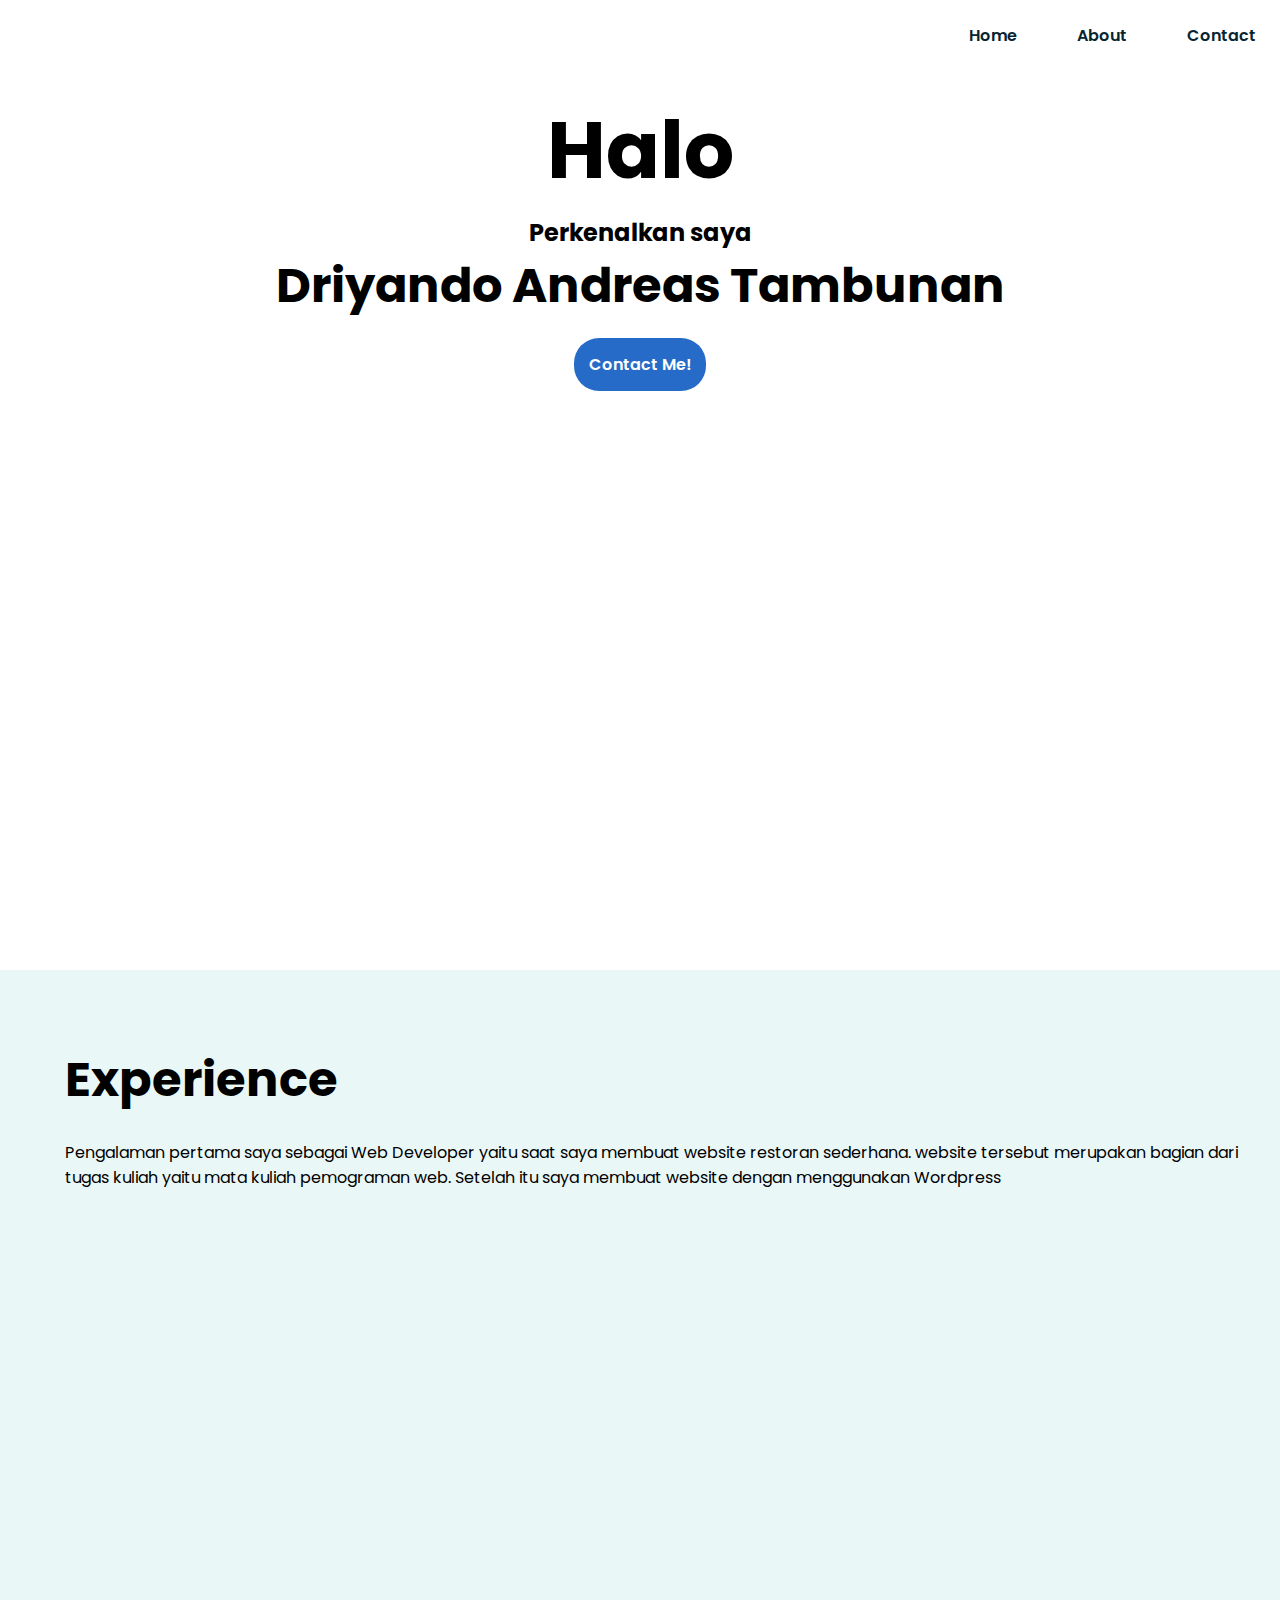
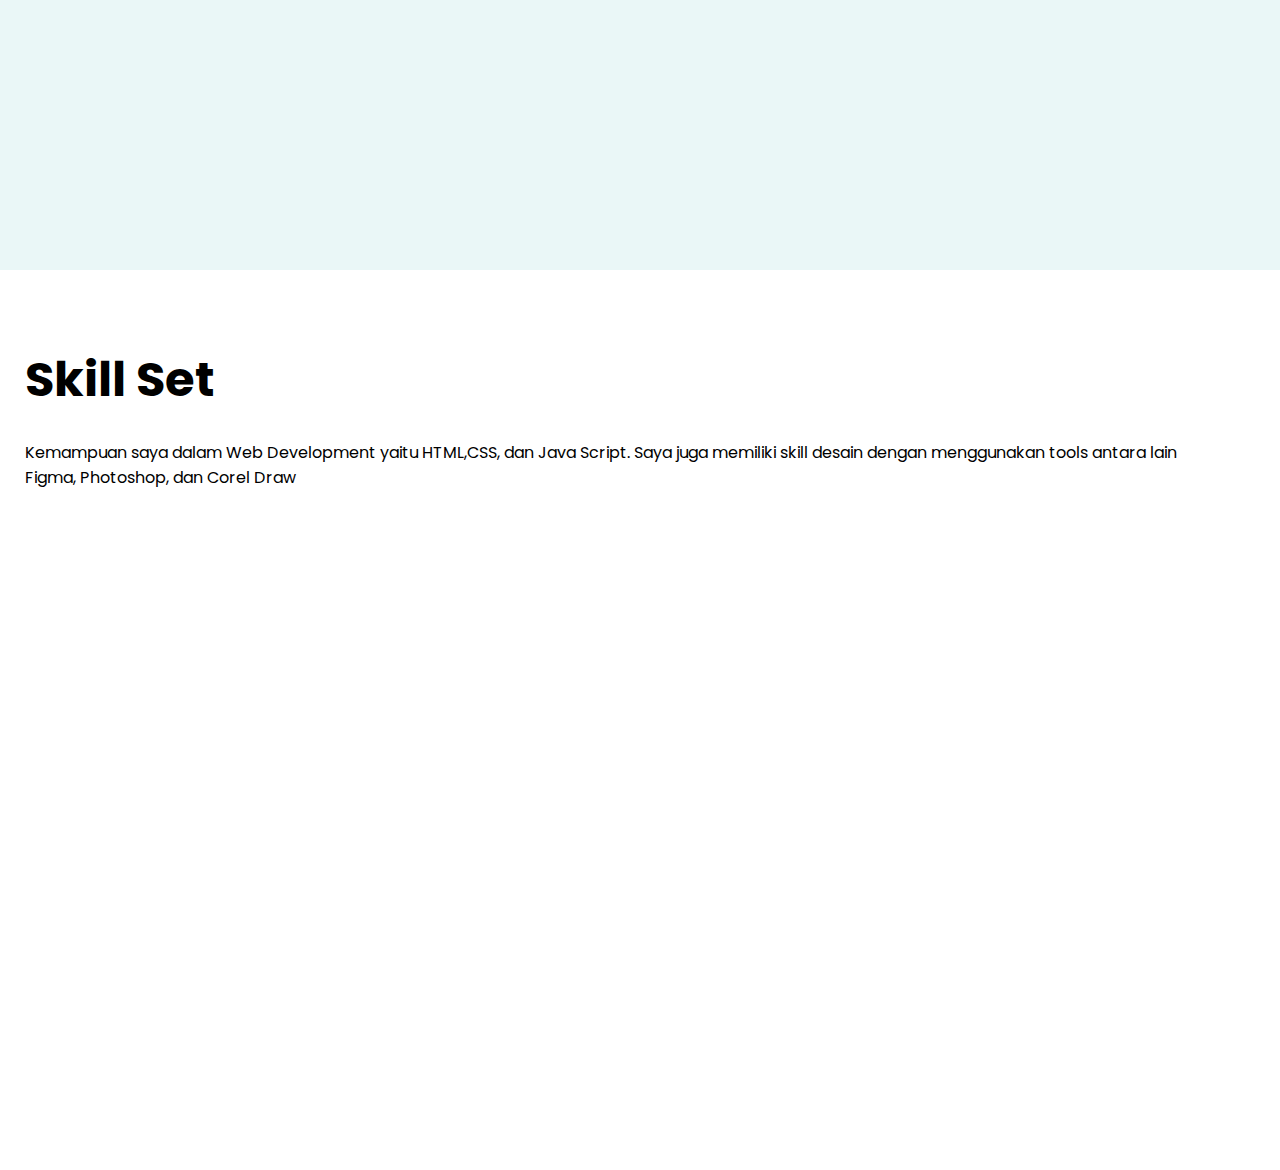
==== public/index.html @ f1596177 "Update" ====
<!DOCTYPE html>
<html lang="en">
  <head>
    <meta charset="UTF-8" />
    <meta http-equiv="X-UA-Compatible" content="IE=edge" />
    <meta name="viewport" content="width=device-width, initial-scale=1.0" />
    <link rel="preconnect" href="https://fonts.googleapis.com" />
    <link rel="preconnect" href="https://fonts.gstatic.com" crossorigin />
    <link rel="icon" href="/src/img/icon/dat-1.png" type="image/gif" />
    <link href="https://fonts.googleapis.com/css2?family=Poppins:wght@300&display=swap"rel="stylesheet"/>
    <title>Driyando Andreas Tambunan</title>
    <link rel="stylesheet" href="/src/css/index.css" />
  </head>
  <body>
    <nav class="navbar">
        <a href="#" class="nav-barnding"></a>
        <ul class="nav-menu">
          <li class="nav-item"><a href="/index.html" class="nav-link">Home</a></li>
          <li class="nav-item"><a href="/about.html" class="nav-link">About</a></li>
          <li class="nav-item"><a href="/contact.html" class="nav-link">Contact</a></li>
        </ul>
      <div class="humberger">
         <span class="bar"></span>
         <span class="bar"></span>
         <span class="bar"></span>
      </div>
    </nav>
    <section class="container">
      <h1 class="greeting">Halo</h1>
      <h3 class="intro">Perkenalkan saya</h3>
      <h1 class="name">Driyando Andreas Tambunan</h1>
      <div class="btn-wrapper">
        <a href="#" class="btn-large">Contact Me!</a>
      </div>
    </section>
    <section class="container-flex-secondary">
      <div class="container-content">
        <img class="img-responsive" src="./src/img/icon/dat.png" alt="" />
      </div>
      <div class="container-content">
        <h3>Experience</h3>
        <p class="txt-justify">Pengalaman pertama saya sebagai Web Developer yaitu saat saya membuat website restoran sederhana. website tersebut merupakan bagian dari tugas kuliah yaitu mata kuliah pemograman web. Setelah itu saya membuat website dengan menggunakan Wordpress </p>
      </div>
    </section>
    <section class="container-flex-primary">
      <div class="container-content">
        <h3>Skill Set</h3>
        <p class="txt-justify">Kemampuan saya dalam Web Development yaitu HTML,CSS, dan Java Script. Saya juga memiliki skill desain dengan menggunakan tools antara lain Figma, Photoshop, dan Corel Draw</p>
      </div>
      <div class="container-content">
        <img class="img-responsive" src="./src/img/icon/dat.png" alt="" />
      </div>
    </section>
  </body>
  <script src="/src/js/index.js"></script>
</html>
---- src/css/index.css ----
*{
  font-family: "Poppins", sans-serif;
  padding: 0;
  margin: 0;
  box-sizing: border-box;
}
header{
  background-color: #f7f7f7;
}
li{
  list-style: none;
}
a{
  font-weight: 600;
  color: #072531;
  text-decoration: none;
}
.navbar{
  min-height: 70px;
  display: flex;
  justify-content: space-between;
  align-items: center;
  padding: 0 24px;
}
.nav-menu{
  display: flex;
  justify-content: space-between;
  align-items: center;
  gap: 60px;
}
.nav-branding{
  font-size: 2rem;
}
.nav-link{
  color: #072531;
  transition: 0.7s ease;
}
.nav-link:hover{
  color: rgb(55, 95, 206);
}
h3{
  margin-block-start: 0.5em;
  margin-block-end: 0.5em;
  font-size: 3rem;
}
.container{
    padding: 15px;
    height: 100vh;
}
.greeting{
    margin: 5px;
    text-align: center;
    font-size: 5rem;
}
.intro{
    margin: 0;
    text-align: center;
    font-size: 1.5rem;
}
.name{
    margin-top: 0;
    text-align: center;
    font-size: 3rem;
}
button{
  border: none;
  margin: 0;
  padding: 0;
  background-color: transparent;
}
.btn-large{
  border-radius: 25px;
  background-color: rgb(37, 107, 199);
  padding: 15px;
  text-align: center;
  color: #ffff;
}
.btn-large:hover{
  background-color: #072531;
  transition: 0.5s ease-out;
}
.btn-wrapper{
  margin-top: 30px;
  text-align: center;
}
.container-flex-secondary{
  background-color: rgb(234, 247, 247);
  justify-content: space-around;
  padding: 25px;
  display: flex;
  height: 100vh;
}
.container-flex-primary{
  justify-content: space-around;
  padding: 25px;
  height: 100vh;
  display: flex;
}
.container-content{
  padding-top: 25px;
  padding-bottom: 25px;
}
.img-responsive{
  width: 420px;
  height: auto;
  padding-left: 20px;
  padding-right: 20px;
}
.actives{
  color: rgb(55, 95, 206);
}
/* humberger menu  */
.humberger{
  display: none;
  cursor: pointer;
}
.bar{
  display: block;
  width: 25px;
  height: 3px;
  margin: 5px auto;
  -webkit-transition: all 0.3s ease-in-out;
  transition: all 0.3s ease-in-out;
  background-color: black;
}
@media(max-width:768px){
  .img-responsive{
    width: 300px;
    height: auto;
  }
  .container-flex-primary{
    flex-direction: column;
    padding: 45px;
    display: flex;
    height: auto;
  }
  .container-flex-secondary{
    flex-direction: column;
    padding: 45px;
    display: flex;
    height: auto;
  }
  .container-content{
    display: flex;
    align-self: center;
    flex-direction: column;
  }
  .humberger{
    display: block;
  }
  .humberger.active .bar:nth-child(2){
    opacity: 0;
  }
  .humberger.active .bar:nth-child(1){
    transform: translateY(8px)rotate(45deg);
  }
  .humberger.active .bar:nth-child(3){
    transform: translateY(-8px)rotate(-45deg);
  }
  .nav-menu{
    position: absolute;
    left: -100%;
    top: 70px;
    gap: 0;
    flex-direction: column;
    background-color: #ffff;
    width: 100%;
    text-align: center;
    transition: 0.5s;
  }
  .nav-item{
    margin: 16px 0;
  }
  .nav-menu.active{
    left: 0;
  }
  
}
@media only screen and (min-width: 980px) {
  .img-responsive{
    width: 400px;
    height: auto;
    padding-left: 20px;
    padding-right: 20px;
  }
}
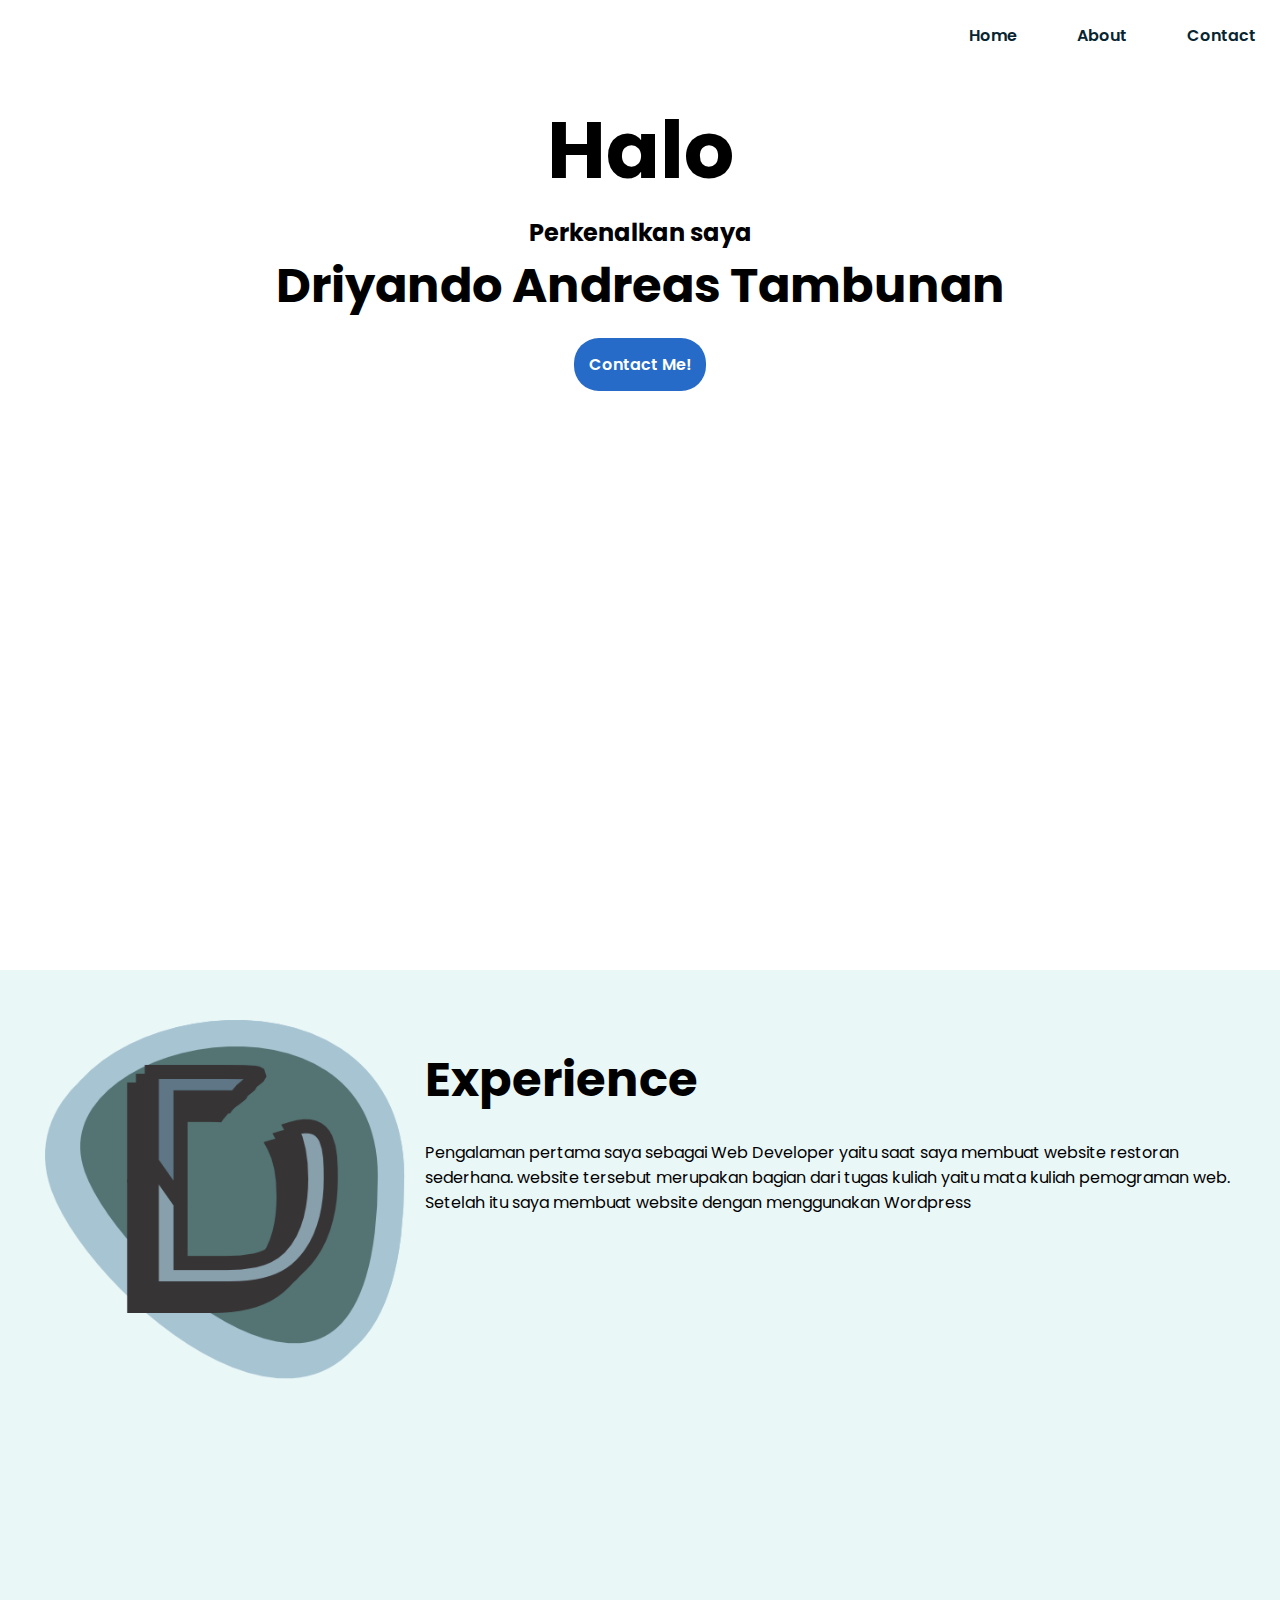
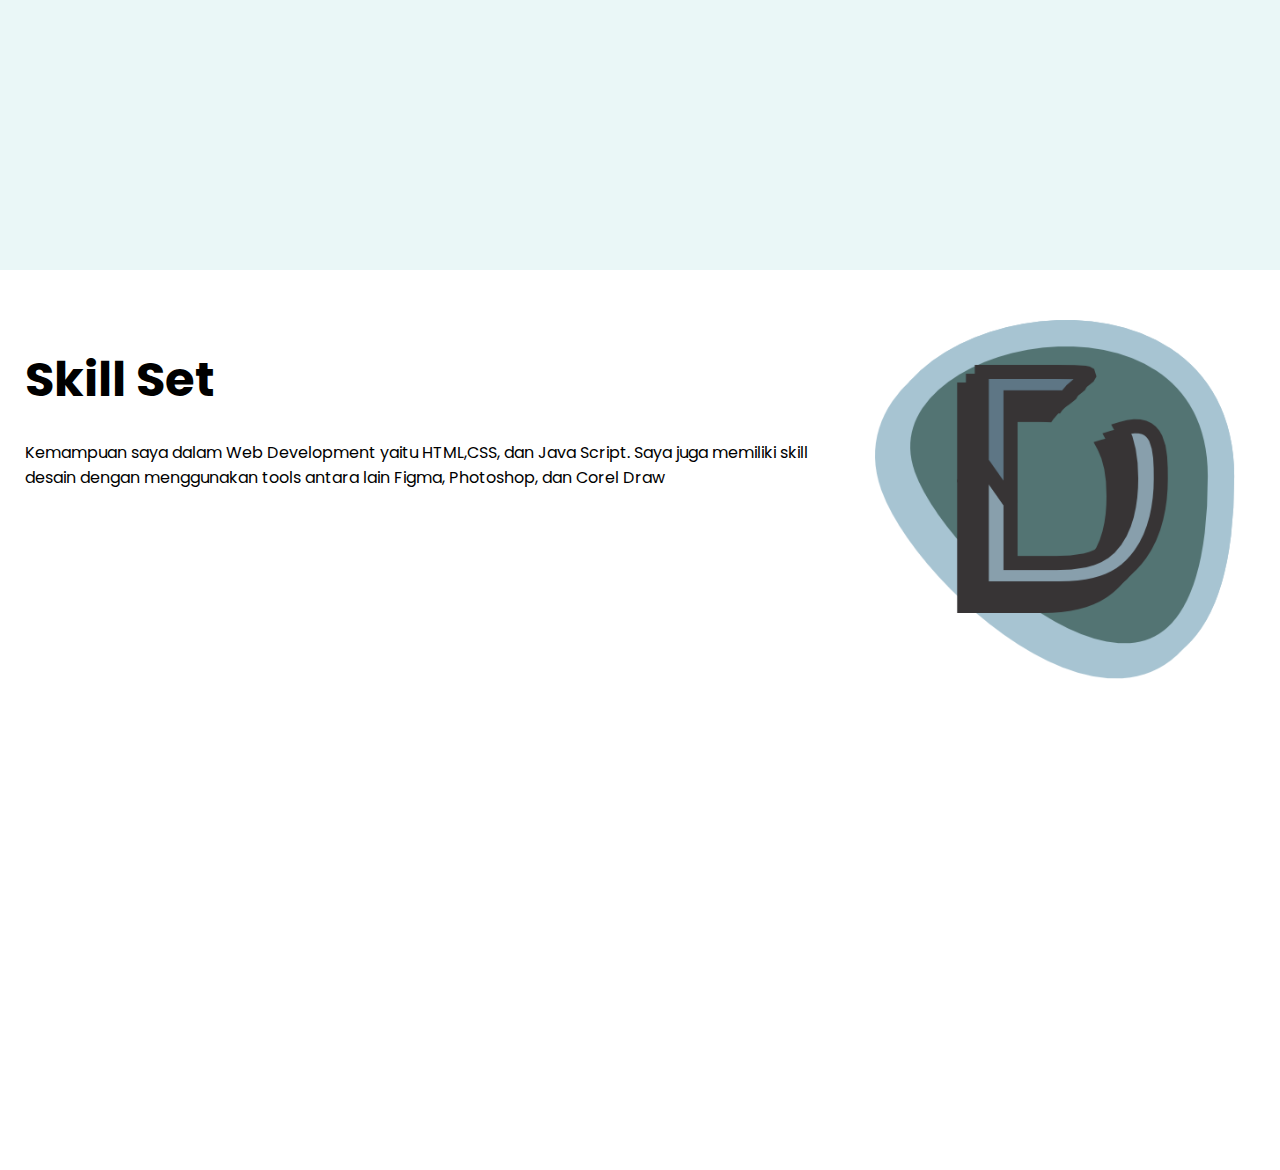
==== commit 8f6f855c: "Update" ====
--- a/public/index.html
+++ b/public/index.html
@@ -6,10 +6,10 @@
     <meta name="viewport" content="width=device-width, initial-scale=1.0" />
     <link rel="preconnect" href="https://fonts.googleapis.com" />
     <link rel="preconnect" href="https://fonts.gstatic.com" crossorigin />
-    <link rel="icon" href="/src/img/icon/dat-1.png" type="image/gif" />
+    <link rel="icon" href="../src/img/icon/dat-1.png" type="image/gif" />
     <link href="https://fonts.googleapis.com/css2?family=Poppins:wght@300&display=swap"rel="stylesheet"/>
     <title>Driyando Andreas Tambunan</title>
-    <link rel="stylesheet" href="/src/css/index.css" />
+    <link rel="stylesheet" href="../src/css/index.css" />
   </head>
   <body>
     <nav class="navbar">
@@ -35,7 +35,7 @@
     </section>
     <section class="container-flex-secondary">
       <div class="container-content">
-        <img class="img-responsive" src="./src/img/icon/dat.png" alt="" />
+        <img class="img-responsive" src="../src/img/icon/dat.png" alt="" />
       </div>
       <div class="container-content">
         <h3>Experience</h3>
@@ -48,9 +48,9 @@
         <p class="txt-justify">Kemampuan saya dalam Web Development yaitu HTML,CSS, dan Java Script. Saya juga memiliki skill desain dengan menggunakan tools antara lain Figma, Photoshop, dan Corel Draw</p>
       </div>
       <div class="container-content">
-        <img class="img-responsive" src="./src/img/icon/dat.png" alt="" />
+        <img class="img-responsive" src="../src/img/icon/dat.png" alt="" />
       </div>
     </section>
   </body>
-  <script src="/src/js/index.js"></script>
+  <script src="../src/js/index.js"></script>
 </html>
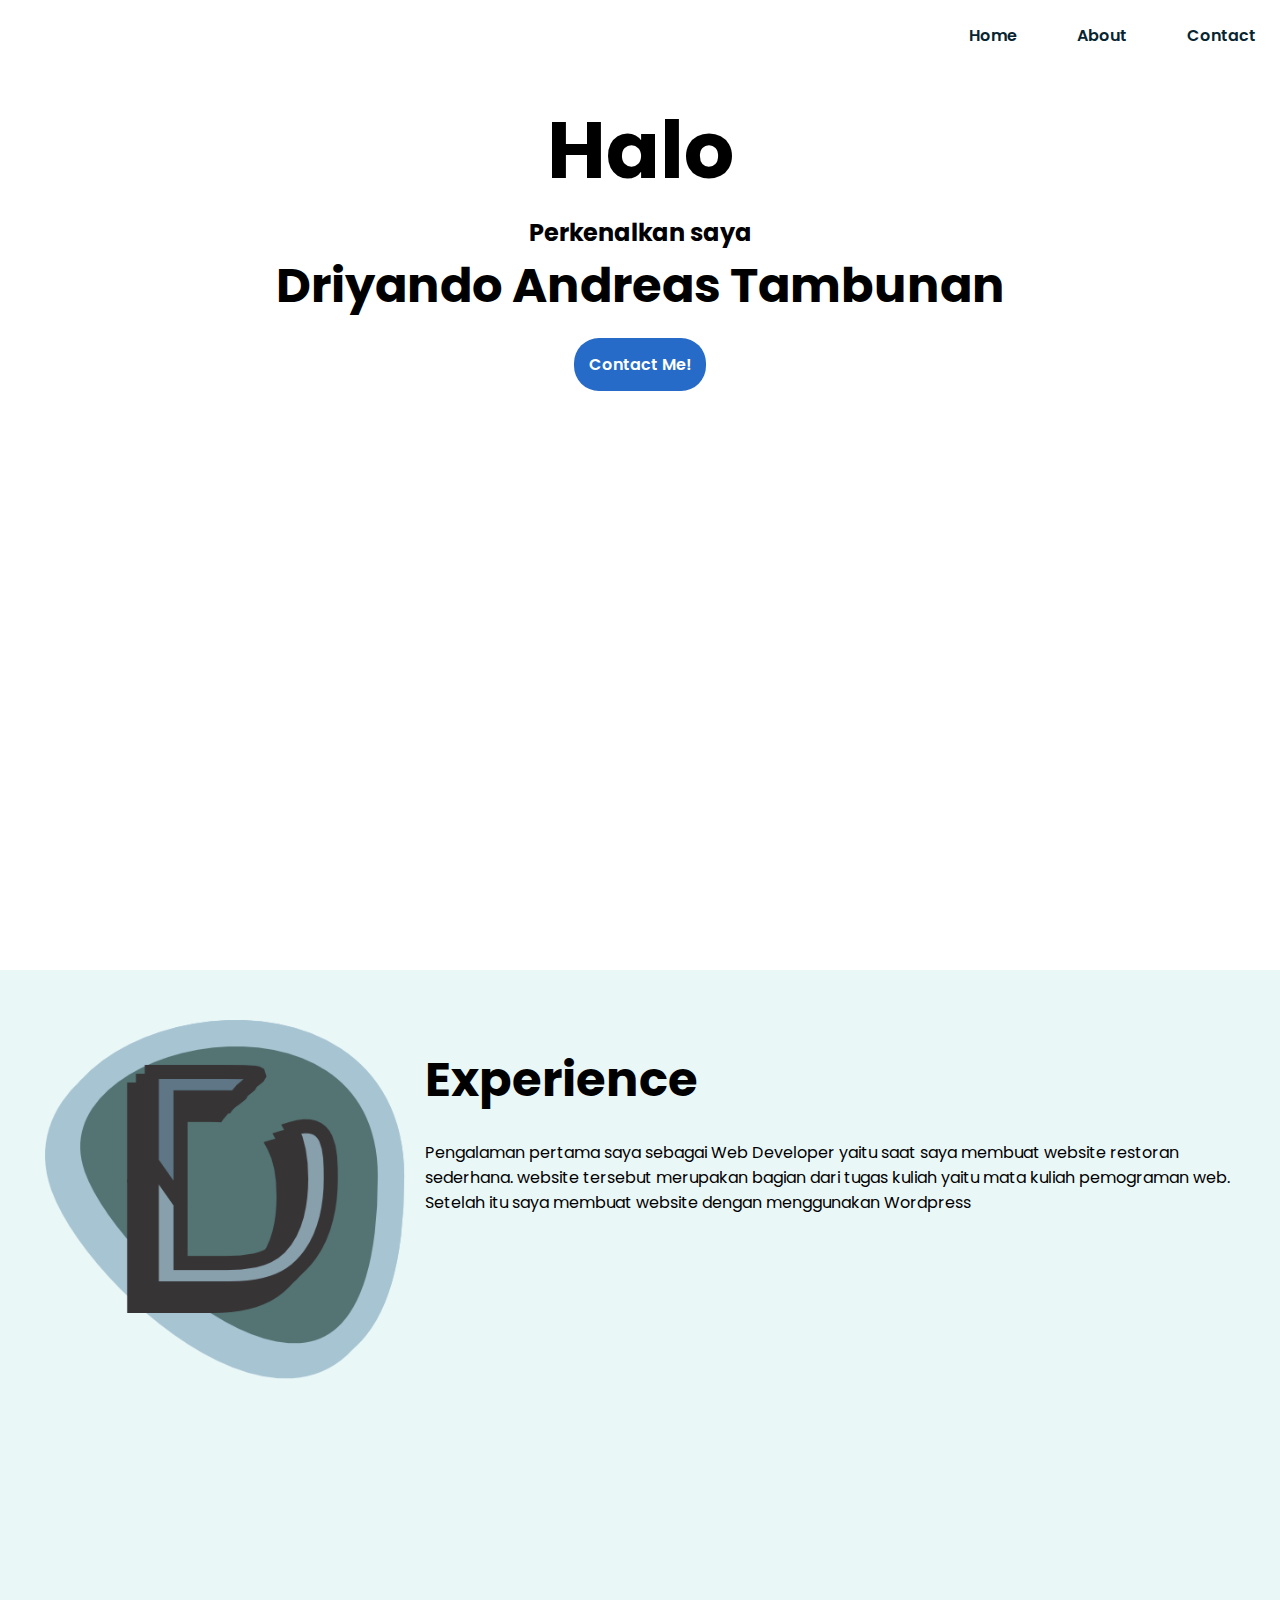
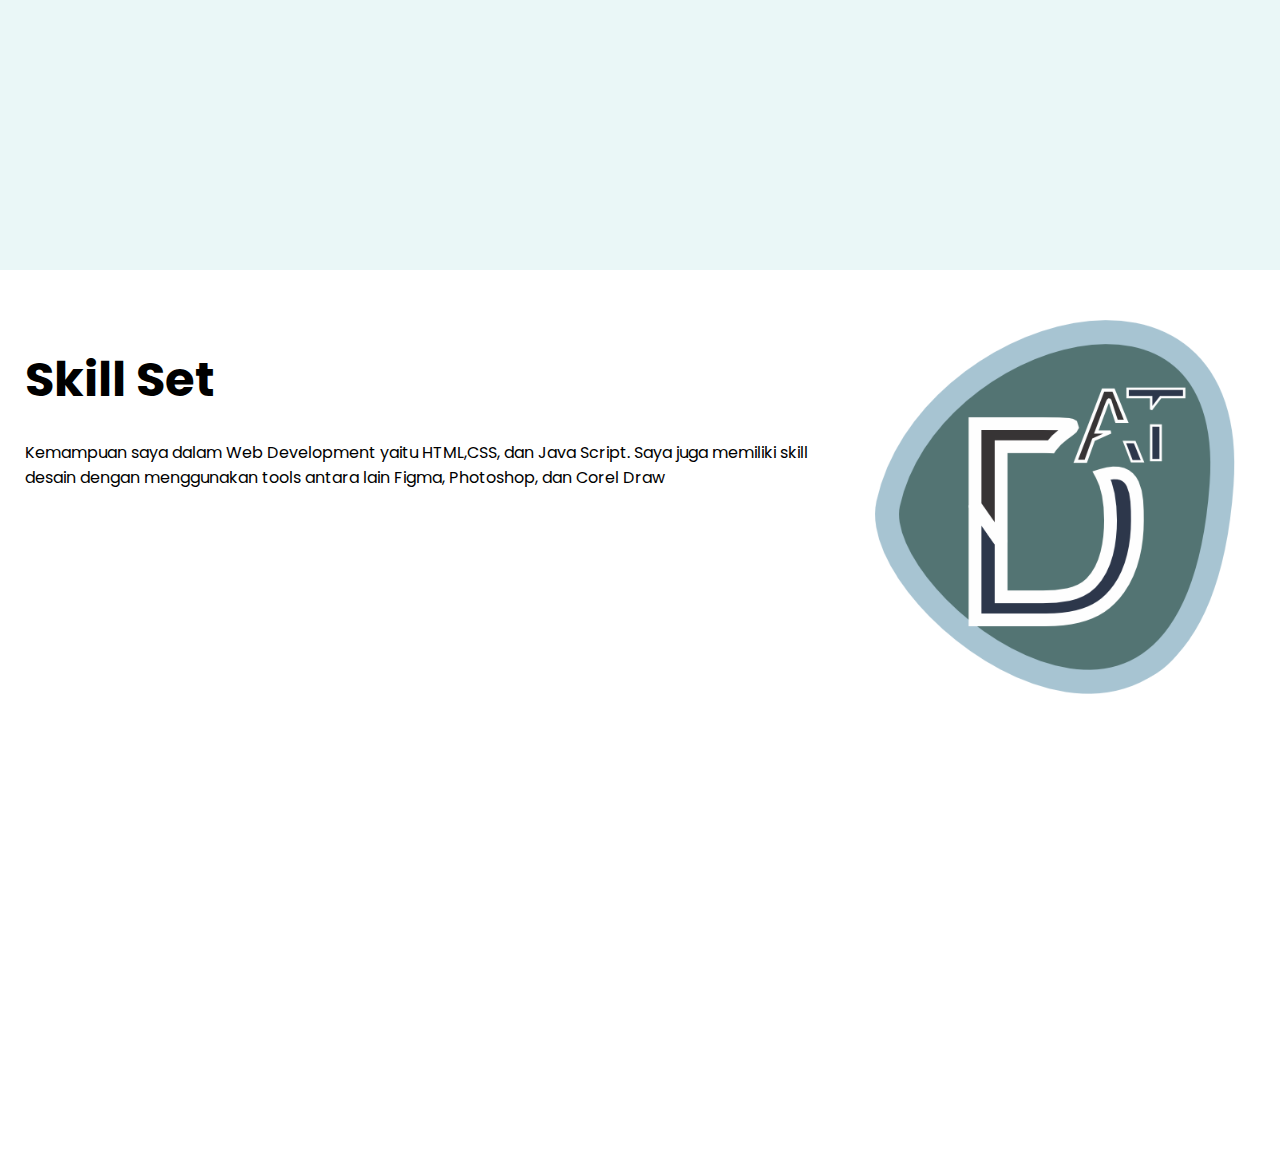
==== commit d6da0f30: "Update" ====
--- a/public/index.html
+++ b/public/index.html
@@ -48,7 +48,7 @@
         <p class="txt-justify">Kemampuan saya dalam Web Development yaitu HTML,CSS, dan Java Script. Saya juga memiliki skill desain dengan menggunakan tools antara lain Figma, Photoshop, dan Corel Draw</p>
       </div>
       <div class="container-content">
-        <img class="img-responsive" src="../src/img/icon/dat.png" alt="" />
+        <img class="img-responsive" src="../src/img/icon/dat-1.png" alt="" />
       </div>
     </section>
   </body>
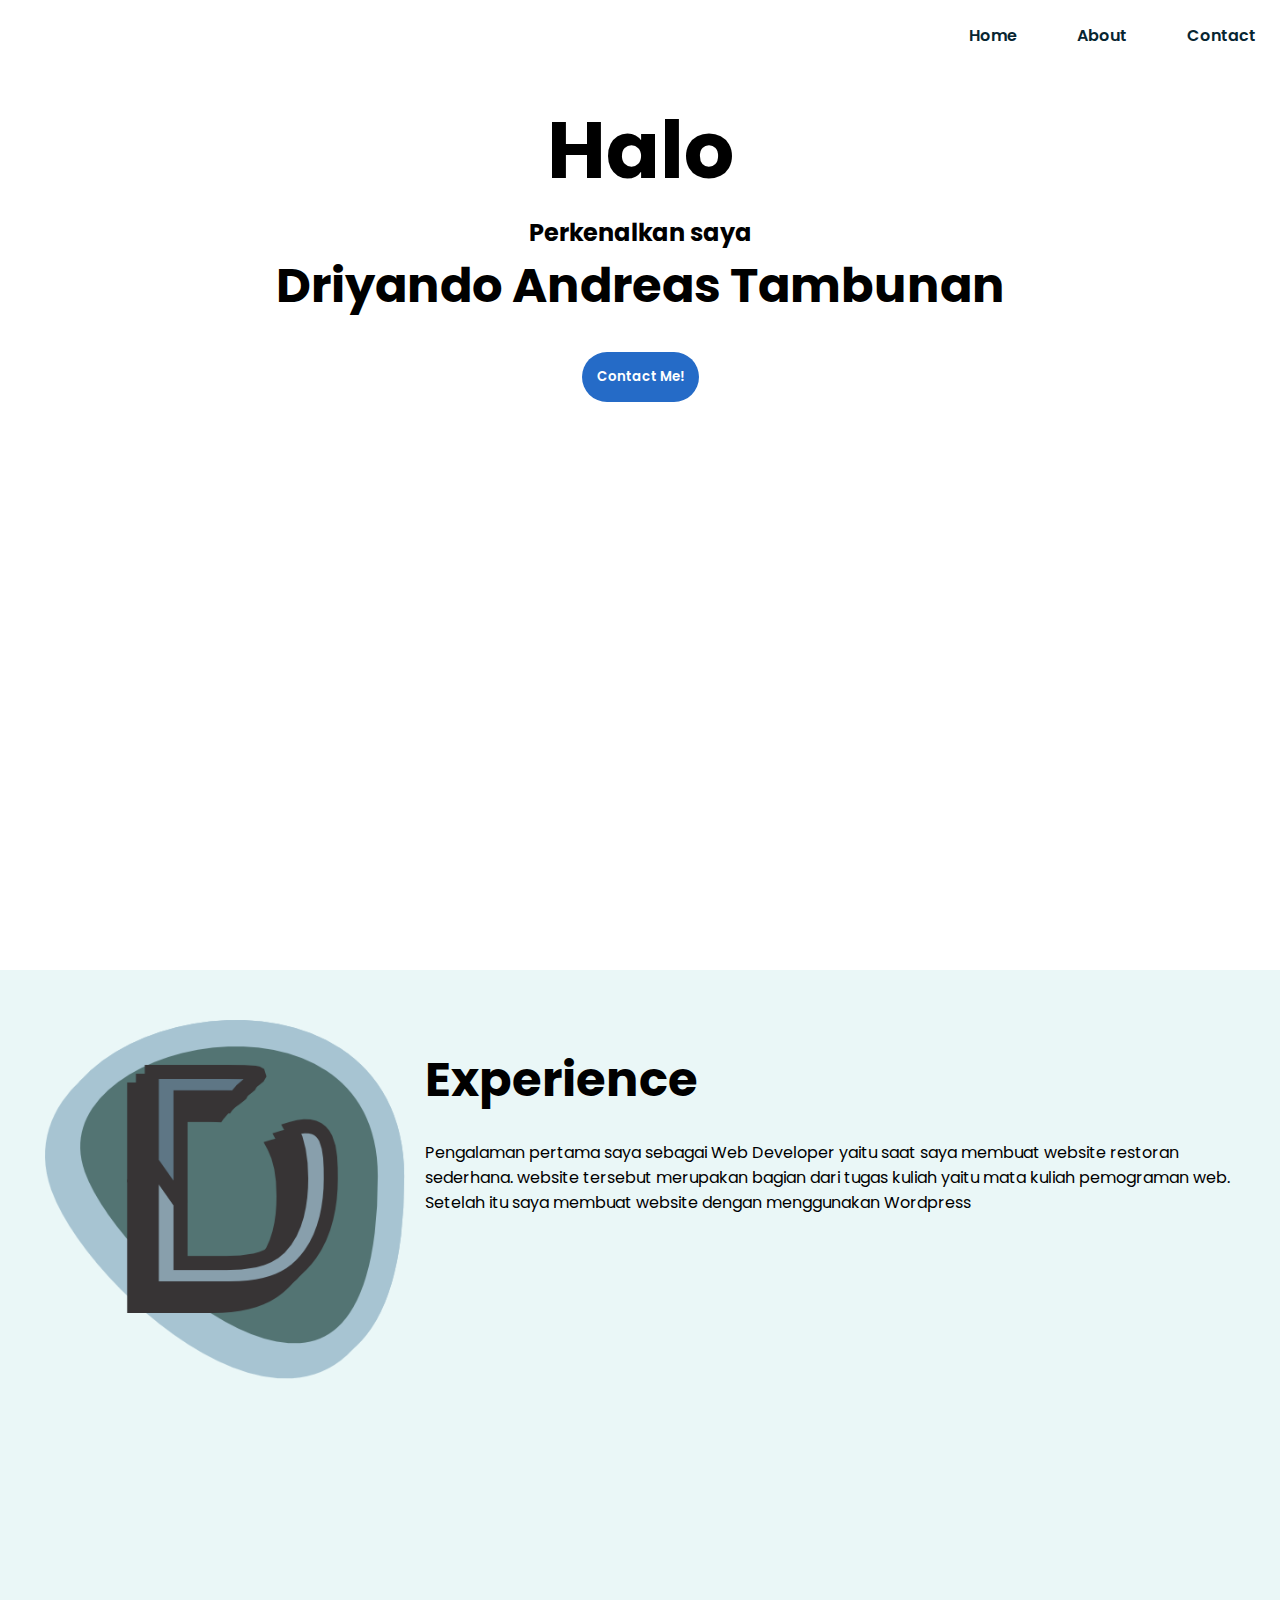
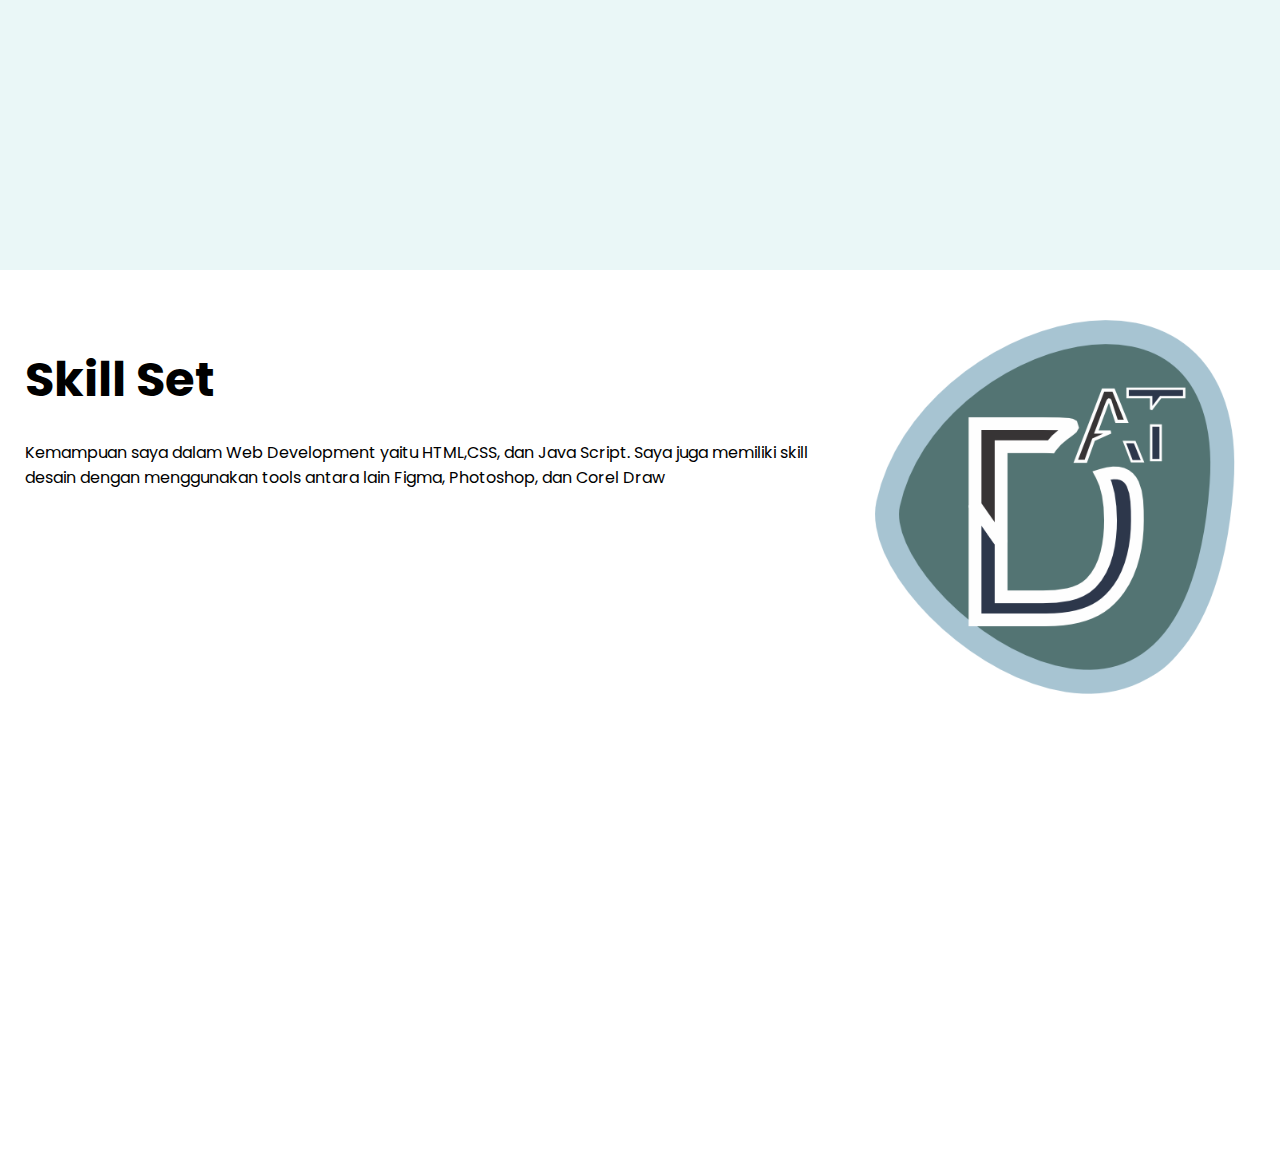
==== commit b25904c2: "Update" ====
--- a/public/index.html
+++ b/public/index.html
@@ -6,10 +6,10 @@
     <meta name="viewport" content="width=device-width, initial-scale=1.0" />
     <link rel="preconnect" href="https://fonts.googleapis.com" />
     <link rel="preconnect" href="https://fonts.gstatic.com" crossorigin />
-    <link rel="icon" href="../src/img/icon/dat-1.png" type="image/gif" />
+    <link rel="icon" href="./src/img/icon/dat.png" type="image/gif" />
     <link href="https://fonts.googleapis.com/css2?family=Poppins:wght@300&display=swap"rel="stylesheet"/>
     <title>Driyando Andreas Tambunan</title>
-    <link rel="stylesheet" href="../src/css/index.css" />
+    <link rel="stylesheet" href="./src/css/index.css" />
   </head>
   <body>
     <nav class="navbar">
@@ -30,12 +30,12 @@
       <h3 class="intro">Perkenalkan saya</h3>
       <h1 class="name">Driyando Andreas Tambunan</h1>
       <div class="btn-wrapper">
-        <a href="#" class="btn-large">Contact Me!</a>
+        <button class="btn-large"><a href="#">Contact Me!</a></button>
       </div>
     </section>
     <section class="container-flex-secondary">
       <div class="container-content">
-        <img class="img-responsive" src="../src/img/icon/dat.png" alt="" />
+        <img class="img-responsive" src="./src/img/icon/dat.png" alt="" />
       </div>
       <div class="container-content">
         <h3>Experience</h3>
@@ -48,9 +48,9 @@
         <p class="txt-justify">Kemampuan saya dalam Web Development yaitu HTML,CSS, dan Java Script. Saya juga memiliki skill desain dengan menggunakan tools antara lain Figma, Photoshop, dan Corel Draw</p>
       </div>
       <div class="container-content">
-        <img class="img-responsive" src="../src/img/icon/dat-1.png" alt="" />
+        <img class="img-responsive" src="./src/img/icon/dat-1.png" alt="" />
       </div>
     </section>
   </body>
-  <script src="../src/js/index.js"></script>
+  <script src="./src/js/index.js"></script>
 </html>
--- a/public/src/css/index.css
+++ b/public/src/css/index.css
@@ -0,0 +1,189 @@
+*{
+  font-family: "Poppins", sans-serif;
+  padding: 0;
+  margin: 0;
+  box-sizing: border-box;
+}
+header{
+  background-color: #f7f7f7;
+}
+li{
+  list-style: none;
+}
+a{
+  font-weight: 600;
+  color: #072531;
+  text-decoration: none;
+}
+.navbar{
+  min-height: 70px;
+  display: flex;
+  justify-content: space-between;
+  align-items: center;
+  padding: 0 24px;
+}
+.nav-menu{
+  display: flex;
+  justify-content: space-between;
+  align-items: center;
+  gap: 60px;
+}
+.nav-branding{
+  font-size: 2rem;
+}
+.nav-link{
+  color: #072531;
+  transition: 0.7s ease;
+}
+.nav-link:hover{
+  color: rgb(55, 95, 206);
+}
+h3{
+  margin-block-start: 0.5em;
+  margin-block-end: 0.5em;
+  font-size: 3rem;
+}
+.container{
+    padding: 15px;
+    height: 100vh;
+}
+.greeting{
+    margin: 5px;
+    text-align: center;
+    font-size: 5rem;
+}
+.intro{
+    margin: 0;
+    text-align: center;
+    font-size: 1.5rem;
+}
+.name{
+    margin-top: 0;
+    text-align: center;
+    font-size: 3rem;
+}
+button{
+  border: none;
+  margin: 0;
+  padding: 0;
+  background-color: transparent;
+}
+.btn-large > a{
+  color: #ffff;
+}
+.btn-large{
+  border-radius: 25px;
+  background-color: rgb(37, 107, 199);
+  padding: 15px;
+  text-align: center;
+  color: #ffff;
+}
+.btn-large:hover{
+  background-color: #072531;
+  transition: 0.5s ease-out;
+}
+.btn-wrapper{
+  margin-top: 30px;
+  text-align: center;
+}
+.container-flex-secondary{
+  background-color: rgb(234, 247, 247);
+  justify-content: space-around;
+  padding: 25px;
+  display: flex;
+  height: 100vh;
+}
+.container-flex-primary{
+  justify-content: space-around;
+  padding: 25px;
+  height: 100vh;
+  display: flex;
+}
+.container-content{
+  padding-top: 25px;
+  padding-bottom: 25px;
+}
+.img-responsive{
+  width: 420px;
+  height: auto;
+  padding-left: 20px;
+  padding-right: 20px;
+}
+.actives{
+  color: rgb(55, 95, 206);
+}
+/* humberger menu  */
+.humberger{
+  display: none;
+  cursor: pointer;
+}
+.bar{
+  display: block;
+  width: 25px;
+  height: 3px;
+  margin: 5px auto;
+  -webkit-transition: all 0.3s ease-in-out;
+  transition: all 0.3s ease-in-out;
+  background-color: black;
+}
+@media(max-width:768px){
+  .img-responsive{
+    width: 300px;
+    height: auto;
+  }
+  .container-flex-primary{
+    flex-direction: column;
+    padding: 45px;
+    display: flex;
+    height: auto;
+  }
+  .container-flex-secondary{
+    flex-direction: column;
+    padding: 45px;
+    display: flex;
+    height: auto;
+  }
+  .container-content{
+    display: flex;
+    align-self: center;
+    flex-direction: column;
+  }
+  .humberger{
+    display: block;
+  }
+  .humberger.active .bar:nth-child(2){
+    opacity: 0;
+  }
+  .humberger.active .bar:nth-child(1){
+    transform: translateY(8px)rotate(45deg);
+  }
+  .humberger.active .bar:nth-child(3){
+    transform: translateY(-8px)rotate(-45deg);
+  }
+  .nav-menu{
+    position: absolute;
+    left: -100%;
+    top: 70px;
+    gap: 0;
+    flex-direction: column;
+    background-color: #ffff;
+    width: 100%;
+    text-align: center;
+    transition: 0.5s;
+  }
+  .nav-item{
+    margin: 16px 0;
+  }
+  .nav-menu.active{
+    left: 0;
+  }
+  
+}
+@media only screen and (min-width: 980px) {
+  .img-responsive{
+    width: 400px;
+    height: auto;
+    padding-left: 20px;
+    padding-right: 20px;
+  }
+}
